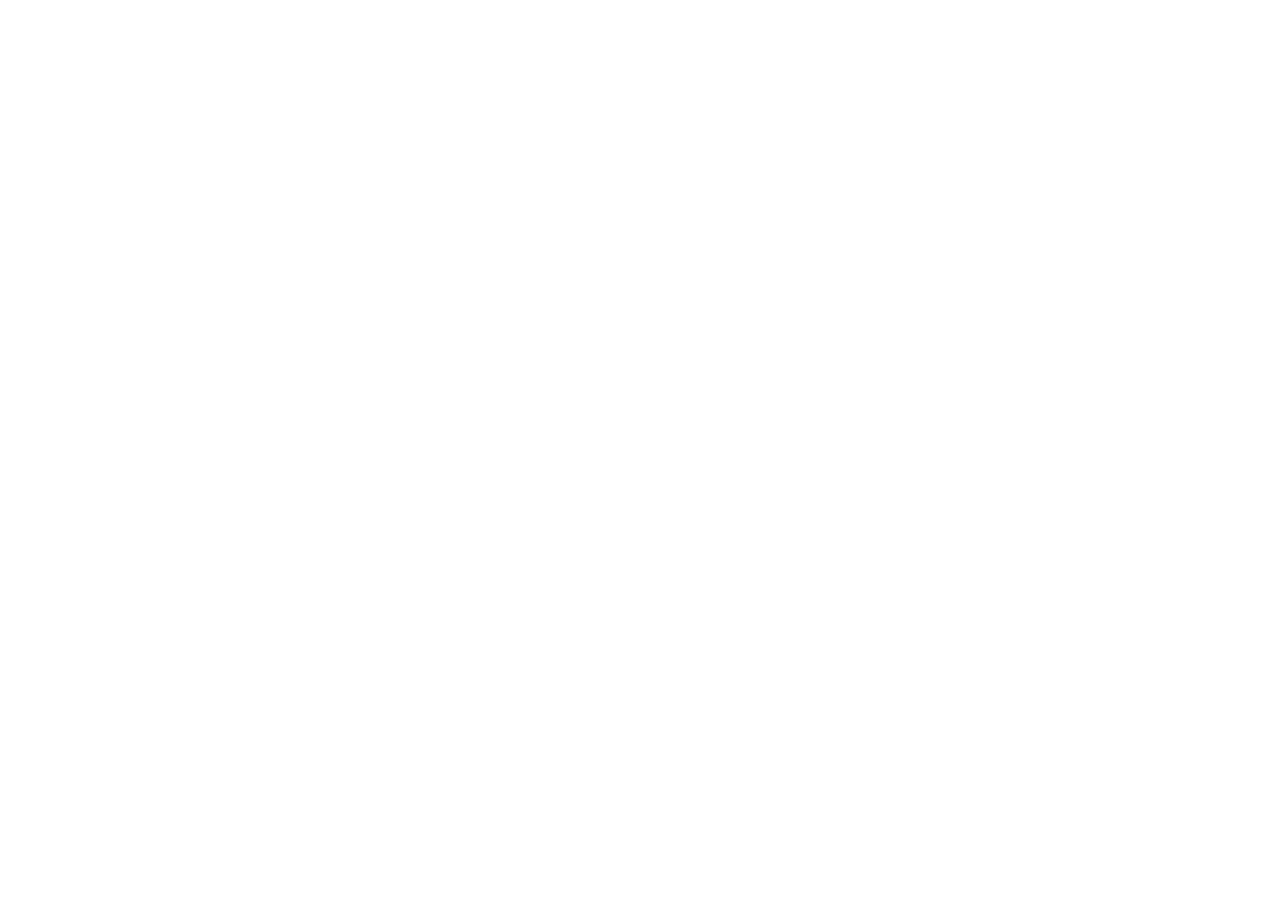
==== index.html @ fb15be86 "creation du nouveau site" ====
<!DOCTYPE html>
<html lang="en">
<head>
    <meta charset="UTF-8">
    <meta name="viewport" content="width=device-width, initial-scale=1.0">
    <meta http-equiv="X-UA-Compatible" content="ie=edge">
    <title>Christ Lefe Photographie</title>
    <link rel="stylesheet" href="style.css">
</head>
<body>
    <header>
        <img src="images/CL-Mainimage.png" alt="" class="logo">
        
    </header>
</body>
</html>
---- style.css ----
Html{
    Height : 100% ;
    Overflow : hidden;
}

.logo{
    max-width: 100%;
    height : auto;
    Position : center;
    gap: 10vh;
}
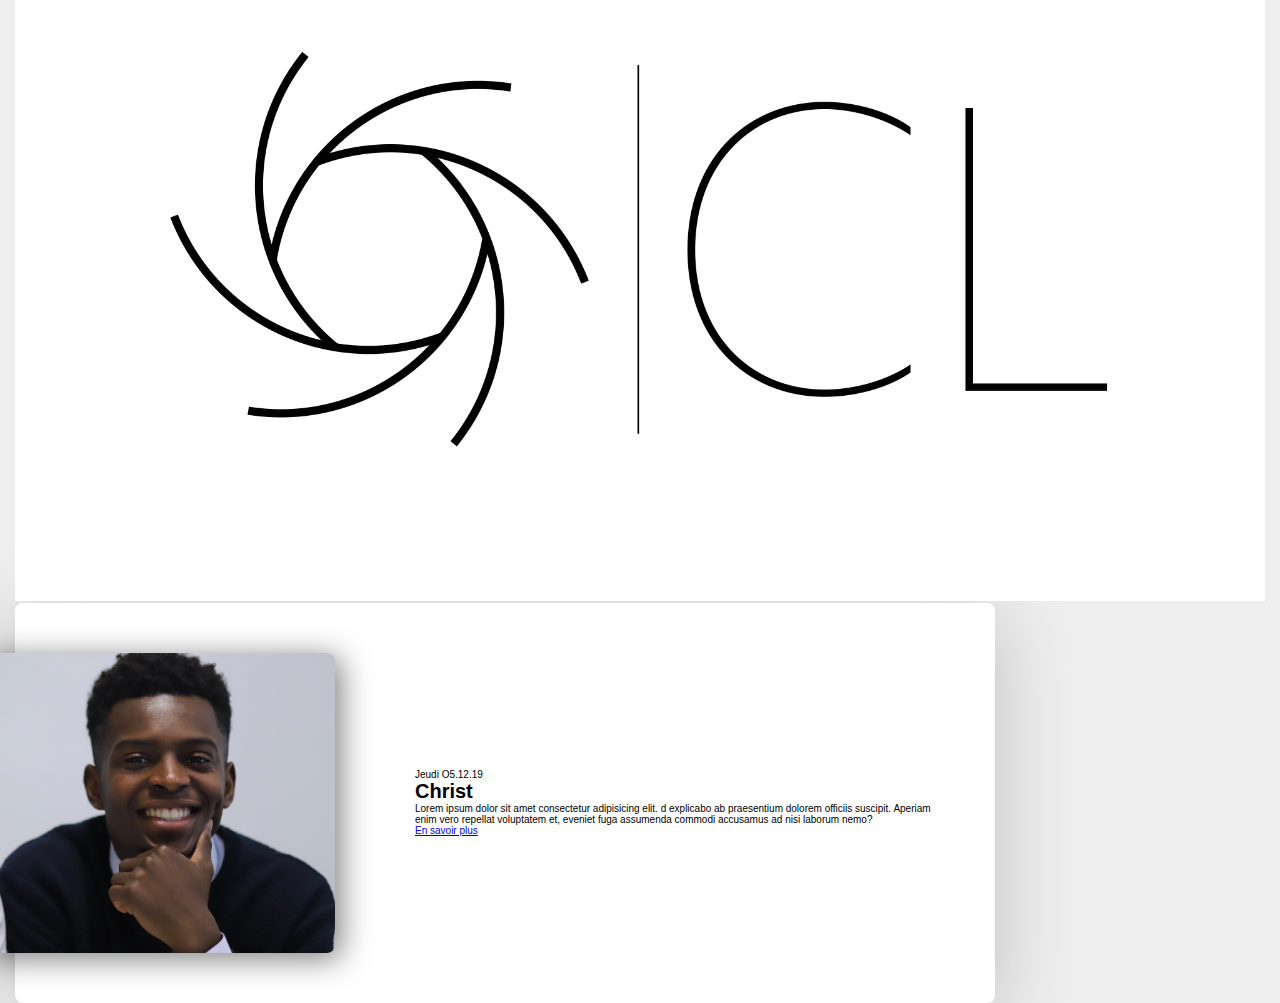
==== commit ec5c38fb: "Creation section" ====
--- a/index.html
+++ b/index.html
@@ -9,7 +9,27 @@
 </head>
 <body>
     <header>
-        <img src="images/CL-Mainimage.png" alt="" class="logo">
+        <img src="images/CL-logo.png" alt="" class="logo">
+
+        <div class="blog-post">
+                <div class="blog-post__img">
+                    <img src="images/IMG_5080.jpg" class="Andrew" alt="">
+                </div>
+                <div class="blog-post__info">
+                    <div class="blog-post__date">
+                        <span>Jeudi</span>
+                        <span>O5.12.19</span>
+                    </div>
+                    <h1 class="blog-post__title">Christ</h1>
+                    <p class="blog-post__texte">
+                        Lorem ipsum dolor sit amet consectetur adipisicing elit. 
+                        d explicabo ab praesentium dolorem officiis suscipit. 
+                        Aperiam enim vero repellat voluptatem et, 
+                        eveniet fuga assumenda commodi accusamus ad nisi laborum nemo?
+                    </p>
+                    <a href="#" class="blog-post__cta">En savoir plus</a>
+                </div>
+            </div>
         
     </header>
 </body>
--- a/style.css
+++ b/style.css
@@ -8,4 +8,69 @@
     height : auto;
     Position : center;
     gap: 10vh;
+}
+
+*,
+*::before,
+*::after{
+    margin: 0;
+    padding: 0;
+    box-sizing: border-box;
+}
+
+html{
+    font-family: Verdana, Tahoma, sans-serif;
+    font-size: 10px;
+}
+
+img{
+    width: 100%;
+}
+
+body{
+    width: 100%;
+    height: 100vh;
+    display: flex;
+    align-items: center;
+    justify-content: center;
+    background-color: #eeeeee;
+    padding: 0 1.5rem;
+}
+
+.blog-post{
+    width: 100%;
+    max-width: 98rem;
+    padding: 5rem;
+    background-color: #ffffff;
+    box-shadow: 0 1.4rem 8rem rgba(0, 0, 0, .2);
+    display: flex;
+    align-items: center;
+    border-radius: .8rem;
+}
+
+.blog-post__img{
+    min-width: 35rem;
+    max-height: 35rem;
+    height: 30rem;
+    transform: translateX(-8rem);
+    position: relative;
+}
+
+.blog-post__img img{
+    white-space: 100%;
+    height: 100%;
+    object-fit: cover;
+    display: block;
+    border-radius: .8rem;
+}
+
+.blog-post__img::before{
+    content: "";
+    width: 100%;
+    height: 100%;
+    position: absolute;
+    top: 0;
+    left: 0;
+    box-shadow: .5rem .5rem 3rem 1px rgba(0, 0, 0, .5);
+    border-radius: .8rem;
 }